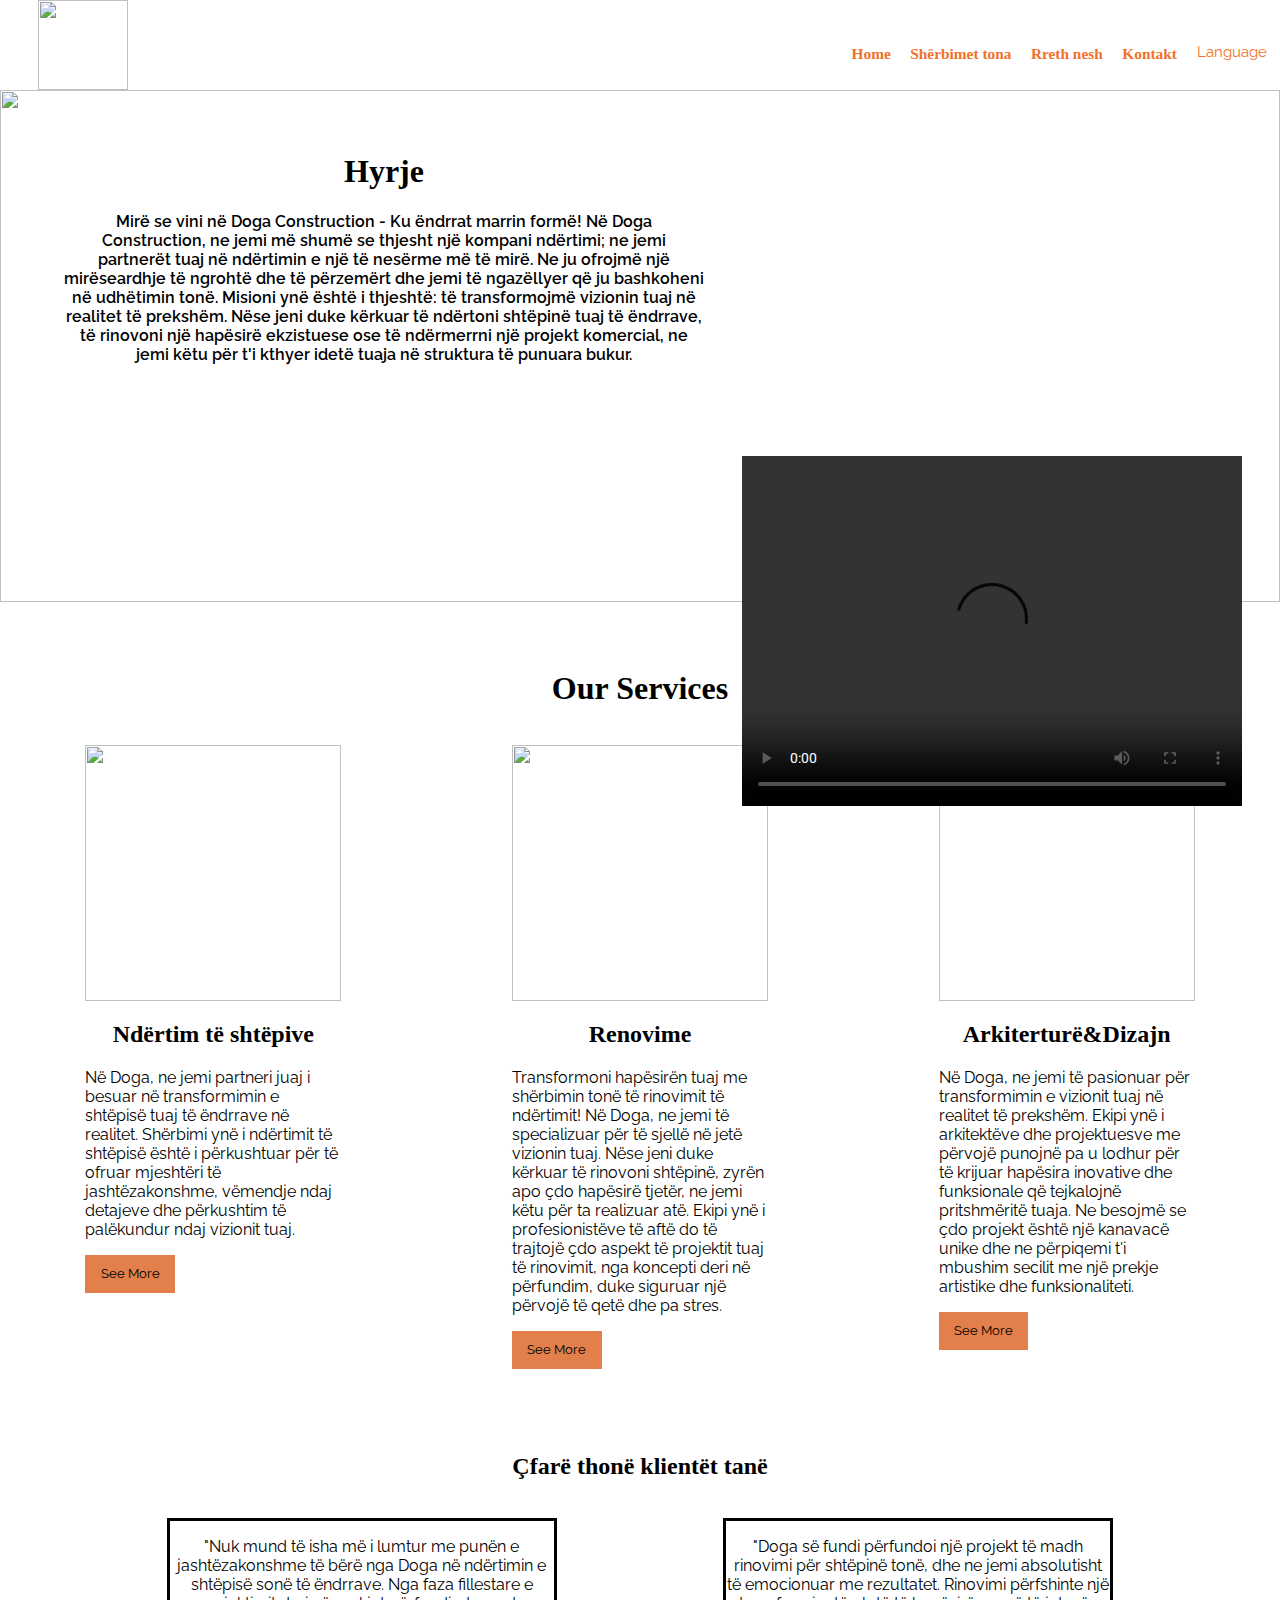
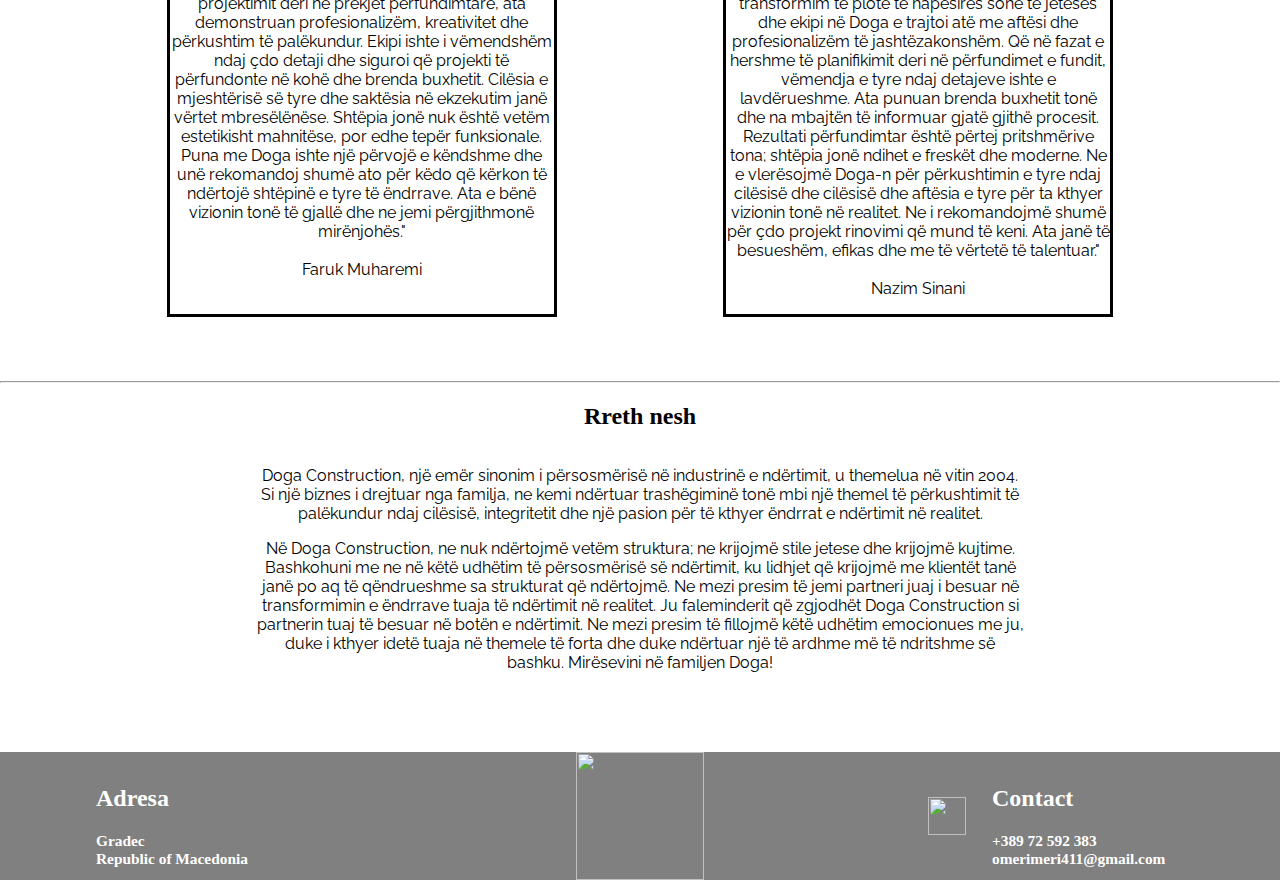
==== index sq.html @ 7307ad21 "Add files via upload" ====
<!DOCTYPE html>
<html lang="en">
    <head>
        <title>DogaGradec.al</title>
        <meta charset="utf-8">
    <meta name="viewport" content="width=device-width, initial-scale=1">
        <link rel="stylesheet" href="css styles/main.css">
        <link href="https://fonts.googleapis.com/css2?family=Raleway:wght@400;500;600;700&family=Roboto:wght@400;500;700&display=swap" rel="stylesheet">
        <script src="https://code.jquery.com/jquery-3.6.0.js" integrity="sha256-H+K7U5CnXl1h5ywQfKtSj8PCmoN9aaq30gDh27Xc0jk=" crossorigin="anonymous"></script>
    </head>
    <body>
        <header>
            <div class="header">
                <div class="logo"><img src="images/Logo 2.png" alt="">
                </div>
                
                <div class="right">
                    <a href="index sq.html">Home</a>
                    <a href="#Projects">Shërbimet tona</a>
                    <a href="#aboutus">Rreth nesh</a>
                    <a href="#contact">Kontakt</a>
                    <div class="dropdown">
                        <button class="dropbutton">
                            <p>Language </p>
                        </button>
                        <div class="dropdown-content">
                            <a href="index.html">Eng </a>
                            <a href="index sq.html">Sq</a>
                            <a href="indexmk.html">Mk</a>
                        </div>
                    </div>

        
                </div>
            </div>
            <img src="images/IMG_0587.JPG" alt="">
            <div class="logo"><img src="images/Logo 2.png"></div>
            <div class="text"><h1>Hyrje</h1><p>Mirë se vini në Doga Construction - Ku ëndrrat marrin formë!

                Në Doga Construction, ne jemi më shumë se thjesht një kompani ndërtimi; ne jemi partnerët tuaj në ndërtimin e një të nesërme më të mirë. Ne ju ofrojmë një mirëseardhje të ngrohtë dhe të përzemërt dhe jemi të ngazëllyer që ju bashkoheni në udhëtimin tonë.
               
                Misioni ynë është i thjeshtë: të transformojmë vizionin tuaj në realitet të prekshëm. Nëse jeni duke kërkuar të ndërtoni shtëpinë tuaj të ëndrrave, të rinovoni një hapësirë ekzistuese ose të ndërmerrni një projekt komercial, ne jemi këtu për t'i kthyer idetë tuaja në struktura të punuara bukur.</p>
            </div>
            <div class="vid">
                <video width="500" height="350" controls>
                    <source src="images/1920X1080 FULL HD.mp4" type="video/mp4">
                  Faqja nuk e suporton formatin e videos.
                  </video>
            </div>
        </header>
        <main>
            <h1 id="Projects">Our Services</h1>
            <div  class="grid">
                <div class="grid1">
                    <div class="img"> <a href="sewer sq.html"><img src="images/house 1.jpeg" alt=""></a> </div>
                    <div>
                        <h2>Ndërtim të shtëpive</h2>
                        <p>Në Doga, ne jemi partneri juaj i besuar në transformimin e shtëpisë tuaj të ëndrrave në realitet. Shërbimi ynë i ndërtimit të shtëpisë është i përkushtuar për të ofruar mjeshtëri të jashtëzakonshme, vëmendje ndaj detajeve dhe përkushtim të palëkundur ndaj vizionit tuaj. </p>
                    </div>
                    <div class="seemore-button"><a href="sewer sq.html"><button>See More</button></a></div>
                </div>
                <div class="grid1">
                    <div class="img"> <a href="Railwork sq.html"><img src="images/Renovations.jpeg" alt=""></a> </div>
                    <div>
                        <h2>Renovime</h2>
                        <p>Transformoni hapësirën tuaj me shërbimin tonë të rinovimit të ndërtimit! Në Doga, ne jemi të specializuar për të sjellë në jetë vizionin tuaj. Nëse jeni duke kërkuar të rinovoni shtëpinë, zyrën apo çdo hapësirë tjetër, ne jemi këtu për ta realizuar atë. Ekipi ynë i profesionistëve të aftë do të trajtojë çdo aspekt të projektit tuaj të rinovimit, nga koncepti deri në përfundim, duke siguruar një përvojë të qetë dhe pa stres. </p>
                    </div>
                    <div class="seemore-button"><a href="Railwork sq.html"><button>See More</button></a></div>
                </div>
                <div class="grid1">
                    <div class="img"> <a href="building sq.html"><img src="images/renderat/WhatsApp Image 2023-10-05 at 20.17.31.jpeg" alt=""></a> </div>
                    <div> 
                        <h2>Arkiterturë&Dizajn</h2>
                        <p>Në Doga, ne jemi të pasionuar për transformimin e vizionit tuaj në realitet të prekshëm. Ekipi ynë i arkitektëve dhe projektuesve me përvojë punojnë pa u lodhur për të krijuar hapësira inovative dhe funksionale që tejkalojnë pritshmëritë tuaja. Ne besojmë se çdo projekt është një kanavacë unike dhe ne përpiqemi t'i mbushim secilit me një prekje artistike dhe funksionaliteti.</p>
                    
                    </div>
                    <div class="seemore-button"><a href="building sq.html"><button>See More</button></a></div>
                </div>
            </div>
            <h2>Çfarë thonë klientët tanë</h2>
            <div class="flex">
                
                <div class="review">
                    <p>"Nuk mund të isha më i lumtur me punën e jashtëzakonshme të bërë nga Doga në ndërtimin e shtëpisë sonë të ëndrrave. Nga faza fillestare e projektimit deri në prekjet përfundimtare, ata demonstruan profesionalizëm, kreativitet dhe përkushtim të palëkundur. Ekipi ishte i vëmendshëm ndaj çdo detaji dhe siguroi që projekti të përfundonte në kohë dhe brenda buxhetit. Cilësia e mjeshtërisë së tyre dhe saktësia në ekzekutim janë vërtet mbresëlënëse. Shtëpia jonë nuk është vetëm estetikisht mahnitëse, por edhe tepër funksionale. Puna me Doga ishte një përvojë e këndshme dhe unë rekomandoj shumë ato për këdo që kërkon të ndërtojë shtëpinë e tyre të ëndrrave. Ata e bënë vizionin tonë të gjallë dhe ne jemi përgjithmonë mirënjohës."
                        <br>
                        <br>Faruk Muharemi
                    </p>
                </div>
                <div class="review">
                    <p>"Doga së fundi përfundoi një projekt të madh rinovimi për shtëpinë tonë, dhe ne jemi absolutisht të emocionuar me rezultatet. Rinovimi përfshinte një transformim të plotë të hapësirës sonë të jetesës dhe ekipi në Doga e trajtoi atë me aftësi dhe profesionalizëm të jashtëzakonshëm. Që në fazat e hershme të planifikimit deri në përfundimet e fundit, vëmendja e tyre ndaj detajeve ishte e lavdërueshme. Ata punuan brenda buxhetit tonë dhe na mbajtën të informuar gjatë gjithë procesit. Rezultati përfundimtar është përtej pritshmërive tona; shtëpia jonë ndihet e freskët dhe moderne. Ne e vlerësojmë Doga-n për përkushtimin e tyre ndaj cilësisë dhe cilësisë dhe aftësia e tyre për ta kthyer vizionin tonë në realitet. Ne i rekomandojmë shumë për çdo projekt rinovimi që mund të keni. Ata janë të besueshëm, efikas dhe me të vërtetë të talentuar."
                        <br>
                        <br>Nazim Sinani
                    </p>
                </div>
            </div>
            <hr>
            <h2 id="aboutus">Rreth nesh</h2>
            <div class="aboutus">
                <div class="aboutustext">
                    <p>Doga Construction, një emër sinonim i përsosmërisë në industrinë e ndërtimit, u themelua në vitin 2004. Si një biznes i drejtuar nga familja, ne kemi ndërtuar trashëgiminë tonë mbi një themel të përkushtimit të palëkundur ndaj cilësisë, integritetit dhe një pasion për të kthyer ëndrrat e ndërtimit në realitet.</p>
                        
                        <p>Në Doga Construction, ne nuk ndërtojmë vetëm struktura; ne krijojmë stile jetese dhe krijojmë kujtime. Bashkohuni me ne në këtë udhëtim të përsosmërisë së ndërtimit, ku lidhjet që krijojmë me klientët tanë janë po aq të qëndrueshme sa strukturat që ndërtojmë. Ne mezi presim të jemi partneri juaj i besuar në transformimin e ëndrrave tuaja të ndërtimit në realitet. Ju faleminderit që zgjodhët Doga Construction si partnerin tuaj të besuar në botën e ndërtimit. Ne mezi presim të fillojmë këtë udhëtim emocionues me ju, duke i kthyer idetë tuaja në themele të forta dhe duke ndërtuar një të ardhme më të ndritshme së bashku. Mirësevini në familjen Doga!</p>
                </div>
                
            </div>
        </main>
        <div id="contact" class="bottom">
            <div class="bottom-flex">
                <div class="bottom-left">
                    <h2>Adresa</h2>
                    <a href="https://maps.app.goo.gl/8ySkb8JTZUdQLyuP9?g_st=ic">Gradec <br>
                        Republic of Macedonia</a>
                </div>
                
                
              
            </div>
            <div class="bottom-center">
                <div class="img-bottom"><img src="images/Logo 2.png" alt=""></div>
            </div>
            <div class="bottom-right">
                <div class="icon-right">
                    <div class="icon"><a href="https://www.facebook.com/profile.php?id=100054574413956&locale=mk_MK"><img src="images/facebook.png" alt=""> </a>
                    </div>
                    <div class="bottom-left">
                        <h2>Contact</h2> 
                        <a href="tel:+389-72-592-383">+389 72 592 383 </a>
                         <a href="mailto:omerimeri411@gmail.com">omerimeri411@gmail.com</a>
                     
                     </div>
                </div>
               
            </div>
        </div>
    </body>
</html>
---- css styles/main.css ----
.dropbutton{
    background-color: #ffffff;
    border: none;
    color: #f1712a;
    font-size: 1.2vw;
    position: absolute;
    right: -6vw;
    top: -1.4vw;
    }
    .dropdown {
        position: relative;
        display: inline-block;
      }
      
      .dropdown-content {
        display: none;
        position: absolute;
        background-color: #ffffff;
        min-width: 8.333vw;
        box-shadow: 0px 8px 16px 0px rgba(0,0,0,0.2);
        z-index: 1;
      }
      
      .dropdown-content a {
        color: #f1712a;
        padding: 0.5vw 0.5vw;
        text-decoration: none;
        display: block; background-color: #ffffff;
      }
      
      .dropdown-content a:hover {background-color: #ffffff;}
      
      .dropdown:hover .dropdown-content {display: block;}
      
      .dropdown:hover .dropbtn {background-color: #3e8e41;}

body{
    margin: 0%;
}
p{
    font-family: 'Raleway', sans-serif;
}
a{
    font: 'Raleway', sans-serif;
    font-size: 1.2vw;
    text-decoration: none;
    font-weight: 550;
    color: #f1712a;
}
a:hover{
    text-decoration: underline;
}
h1{
    text-align: center;
}
h2{
    text-align: center;
}
h3{
    text-align: center;
}
.header{
    height: 7vw;
    background-color: #ffffff;
}
header img{
    width: 100%;
    height: 40vw;
    object-fit: cover;
}
.logo{
    width: 7vw;
    height: 7vw;
    object-fit:cover;
    position: absolute;
    left: 3vw;
    top: 0%;
}
.logo img{
    width: 100%;
    height: 100%;
    object-fit: cover;
}
.text{
    width: 50vw;
    position: absolute;
    text-align: center;
    top: 20vw;
  left: 30%;
  transform: translate(-50%, -50%);
  color: #000000;
  font-weight: 600;
}
.right{
    display: flex;
    flex-direction: row;
    justify-content: space-evenly;
   width: 30vw;
   position: absolute;
   right: 5vw;
   top: 3.5vw;
}
main{
    margin-top: 5vw;
}
.grid{
    margin-top: 3vw;
    display: flex;
    flex-direction: row;
    flex: 1 1 1 1;
    justify-content: space-around;
}
.grid1{
    width: 20vw;
    margin-bottom: 5vw;
    
}
.seemore-button{
    display: flex;
   

}
.vid{
    position: absolute;
    bottom: 7vw;
    right: 3vw;
}
.seemore-button button{
    background-color: #e27f4a;
    color: black;
    font-size: 1vw;
    font-family: 'Raleway', sans-serif;
    border: none;
    height: 3vw;
    width: 7vw;
}

.img{
    width: 20vw;
    height: 20vw;

}
.img img{
    width: 100%;
    height: 100%;
    object-fit: cover;
}
.flex{
    margin-top: 3vw;
    margin-bottom: 5vw;
    display: flex;
    flex-direction: row;
    justify-content: space-evenly;
}
.review{
    width: 30vw;
    text-align: center;
    color: #000000;
    border-style: solid;
}
.aboutus{
    display: grid;
    justify-content: center;margin-bottom: 5vw;
    
   
}
.aboutustext{
    width: 60vw;
    text-align: center;
}
.bottom{
    background-color: grey; 
    color: white;
    display: flex;
    flex-direction: row;
}
.bottom-flex{
    display: flex;
    flex-direction: column;
    width: 35vw;
    align-items: center;
    justify-content: space-evenly;
}
.bottom-left{
    text-align: start;
    display: flex;
    flex-direction: column;
    width: 20vw;
}
.bottom-left h2{
    text-align: start;
}
.bottom-left a{
    color: white;
}
.bottom-center{
    display: flex;
    align-items: center;
    margin-right: 15vw;
}
.img-bottom{
    width: 10vw;
    height: 10vw;
    margin-left: 10vw;
}
.img-bottom img{
    width: 100%;
    height: 100%;
    object-fit: contain;
}
.icon img{
    width: 100%;
    height: 100%; 
}
.bottom-right{
    display: flex;
    flex-direction: row;
    align-items: center;
    justify-content: space-evenly;
    width: 30vw;
}
.icon-right{
    display: flex;
    flex-direction: row;
    align-items: center;
    justify-content: space-evenly;
}
.icon{
    width: 3vw;
    height: 3vw;
    border-width: 1px;
    margin-right: 2vw;
   
}

@media (max-width:1200px){
    p{
        font-size: 2.5vw;
    }
    h1{
        font-size: 4vw;
    }
    h2{
        font-size:3vw;
    }
    a{
       font-size: 2.5vw; 
    }
    .bottom-left a{
        font-size: 2.5vw; 
    }
    .header{
        height: 10vw;
    }
    .logo{
        width: 20vw;
        height: 15vw;
        left: 1vw;
    }
    .dropbutton{
        right: -9vw;
        top: -2.7vw;
        
    }
    .right{
        display: flex;
        flex-direction: row;
        width: 80vw;
    }
    header img{
        height: 80vw;
    }
    .text{
        width: 90vw;
        top: 50vw;
        left: 50vw;
    }
    .grid{
        display: flex;
        flex-direction: column;
        align-items: center;
    }
    .img{
        width: 80vw;
        height: 60vw;
    }
    .grid1{
        width: 80vw;
    }
    .flex{
        display: flex;
        flex-direction: column;
        align-items: center;
    }
    .review{
        width: 80vw;
        margin-bottom: 5vw;
    }
    .aboutustext{
        width: 80vw;
    }
    .bottom-right{
        width: 20vw;
        margin-bottom: 2vw;
    }
    .bottom-left{
        margin-bottom: 2vw;
    }
    .img-bottom{
        width: 15vw;
        height: 15vw;
        margin-left: 5vw;
    }
    .logo{
        width: 8vw;
        height: 8vw;
    }
    .vid{
        width:80vw;
        height: 60vw;
        position: relative;
        margin-left: 12vw;
    }.vid video{
        width: 100%;
        height: 100%;
    }
    .seemore-button button{
        font-size: 2vw; 
        width:15vw;
        height: 7vw;
    }

}
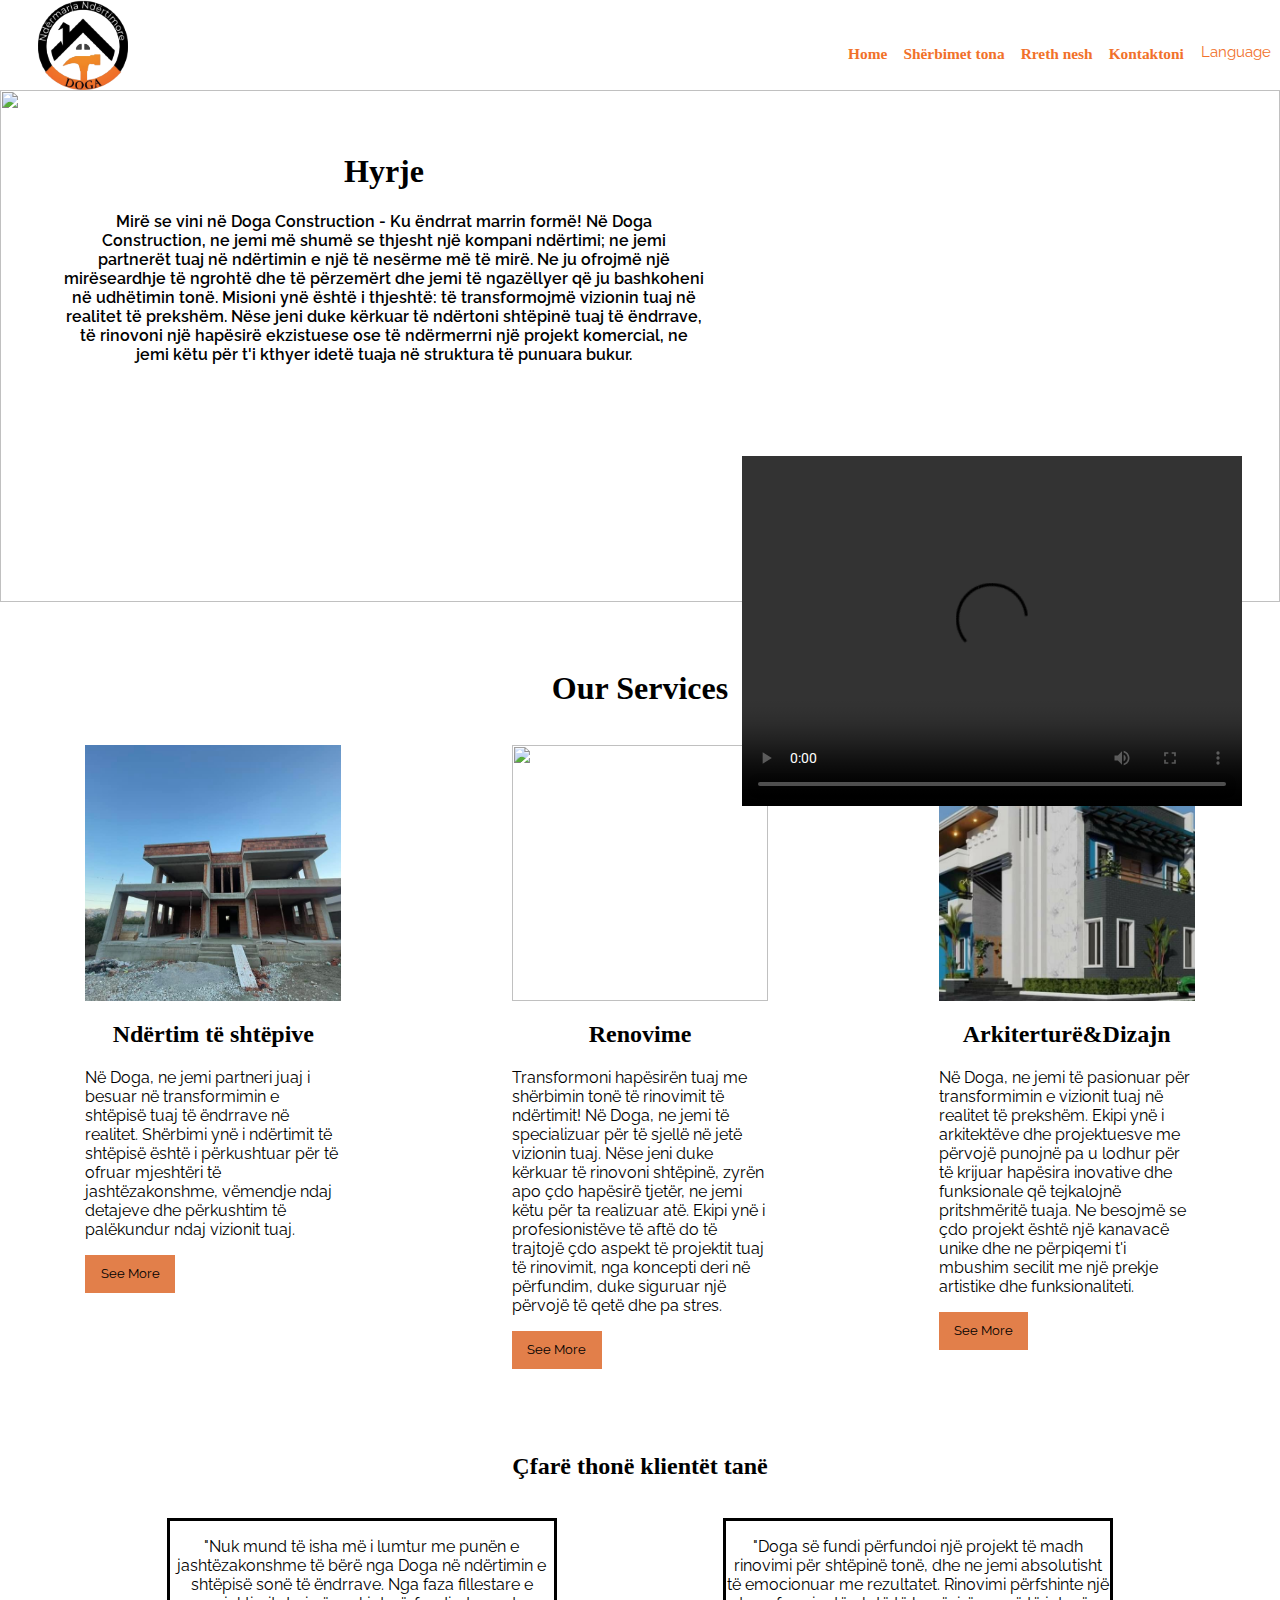
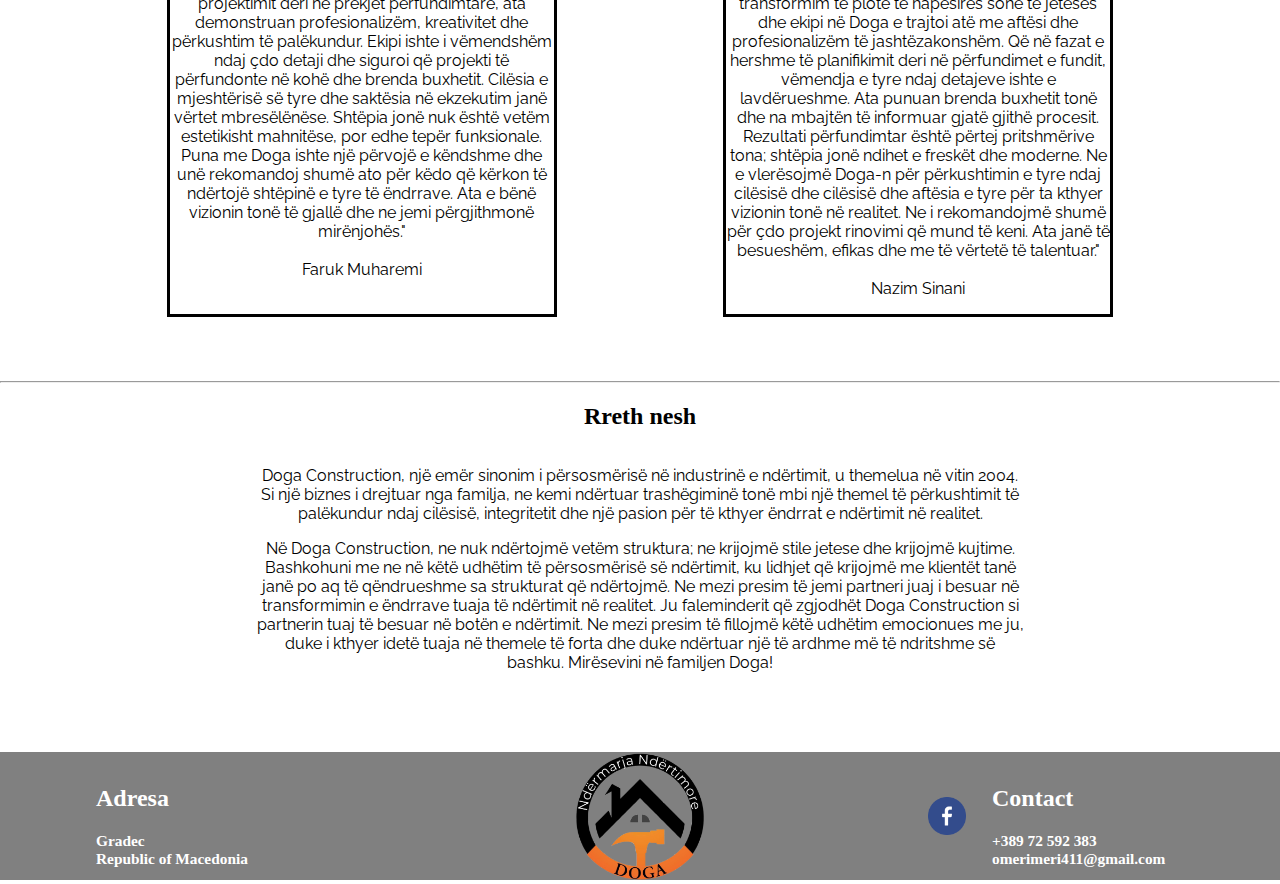
==== commit d244344f: "Add files via upload" ====
--- a/index sq.html
+++ b/index sq.html
@@ -18,7 +18,7 @@
                     <a href="index sq.html">Home</a>
                     <a href="#Projects">Shërbimet tona</a>
                     <a href="#aboutus">Rreth nesh</a>
-                    <a href="#contact">Kontakt</a>
+                    <a href="#contact">Kontaktoni</a>
                     <div class="dropdown">
                         <button class="dropbutton">
                             <p>Language </p>
@@ -33,7 +33,7 @@
         
                 </div>
             </div>
-            <img src="images/IMG_0587.JPG" alt="">
+            <img src="IMG_0587.JPG" alt="">
             <div class="logo"><img src="images/Logo 2.png"></div>
             <div class="text"><h1>Hyrje</h1><p>Mirë se vini në Doga Construction - Ku ëndrrat marrin formë!
 
@@ -43,7 +43,7 @@
             </div>
             <div class="vid">
                 <video width="500" height="350" controls>
-                    <source src="images/1920X1080 FULL HD.mp4" type="video/mp4">
+                    <source src="1920X1080 FULL HD.mp4" type="video/mp4">
                   Faqja nuk e suporton formatin e videos.
                   </video>
             </div>
@@ -52,7 +52,7 @@
             <h1 id="Projects">Our Services</h1>
             <div  class="grid">
                 <div class="grid1">
-                    <div class="img"> <a href="sewer sq.html"><img src="images/house 1.jpeg" alt=""></a> </div>
+                    <div class="img"> <a href="sewer sq.html"><img src="house 1.jpeg" alt=""></a> </div>
                     <div>
                         <h2>Ndërtim të shtëpive</h2>
                         <p>Në Doga, ne jemi partneri juaj i besuar në transformimin e shtëpisë tuaj të ëndrrave në realitet. Shërbimi ynë i ndërtimit të shtëpisë është i përkushtuar për të ofruar mjeshtëri të jashtëzakonshme, vëmendje ndaj detajeve dhe përkushtim të palëkundur ndaj vizionit tuaj. </p>
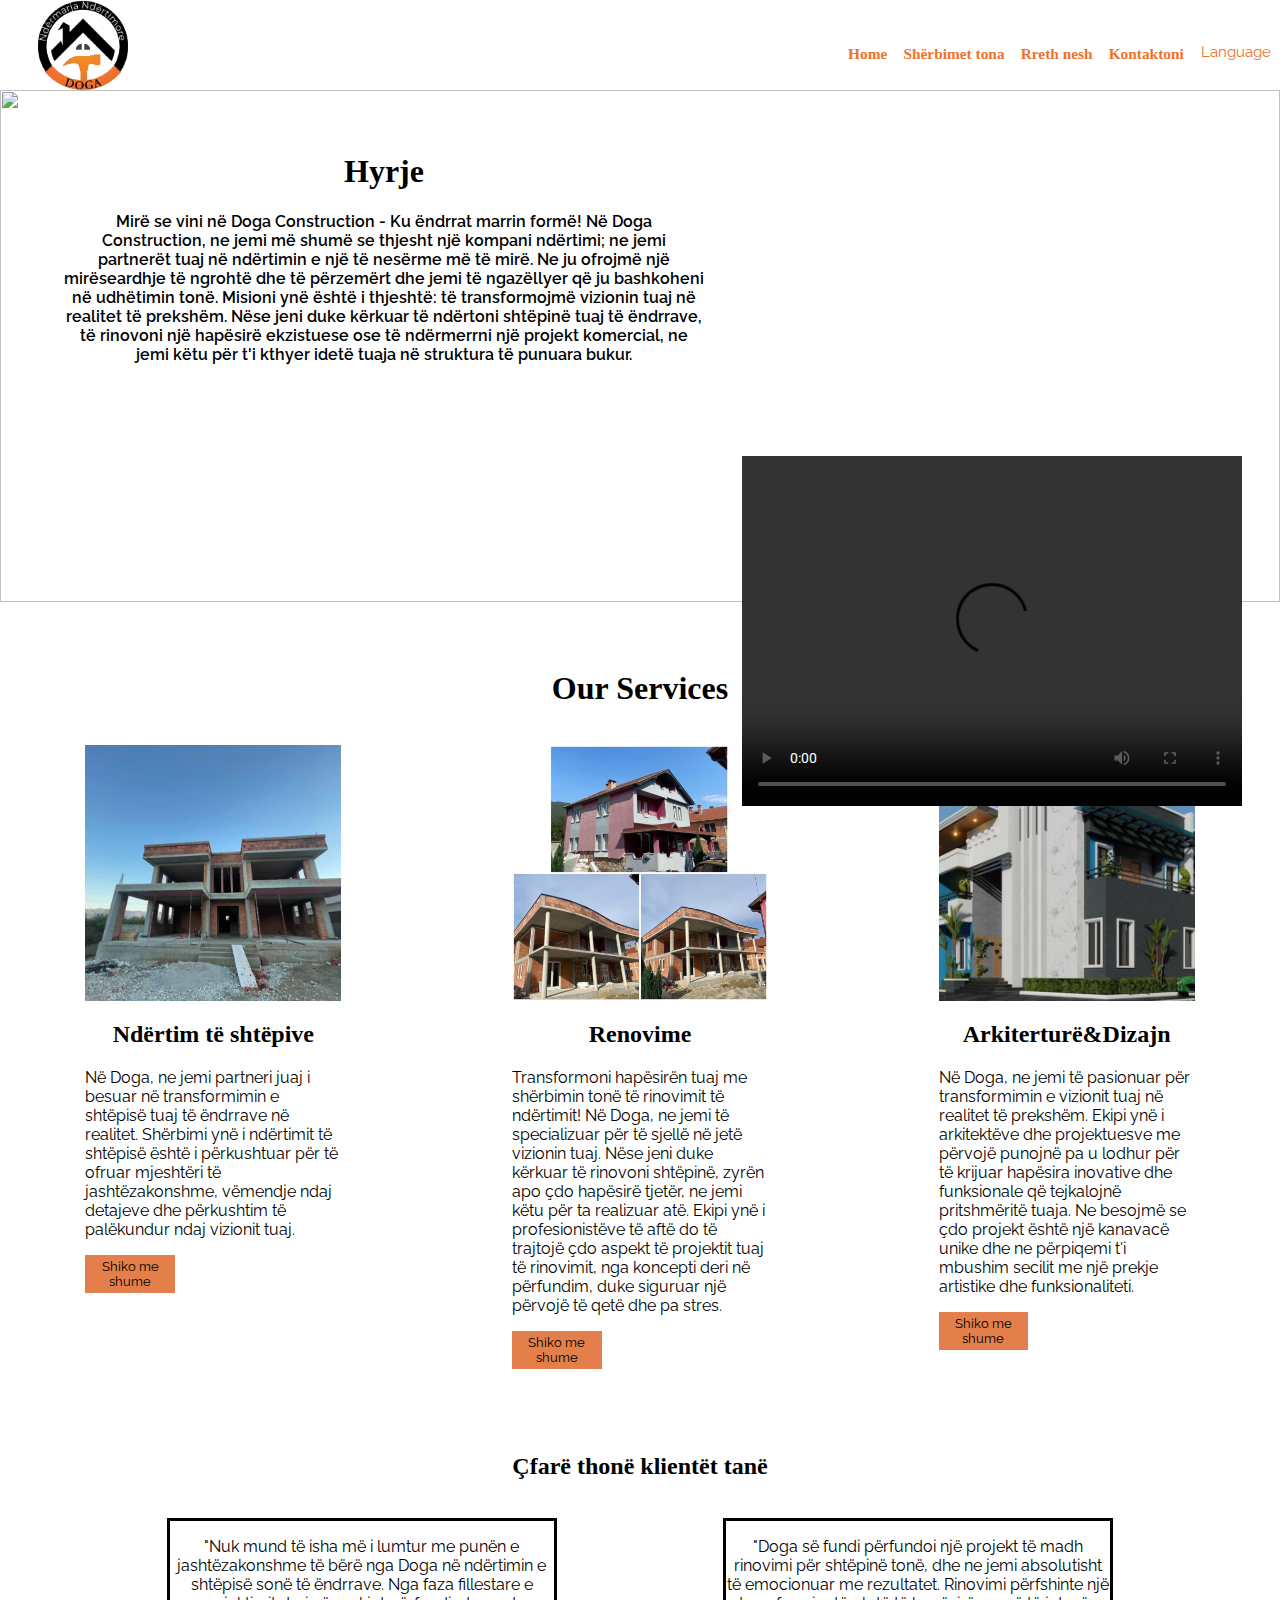
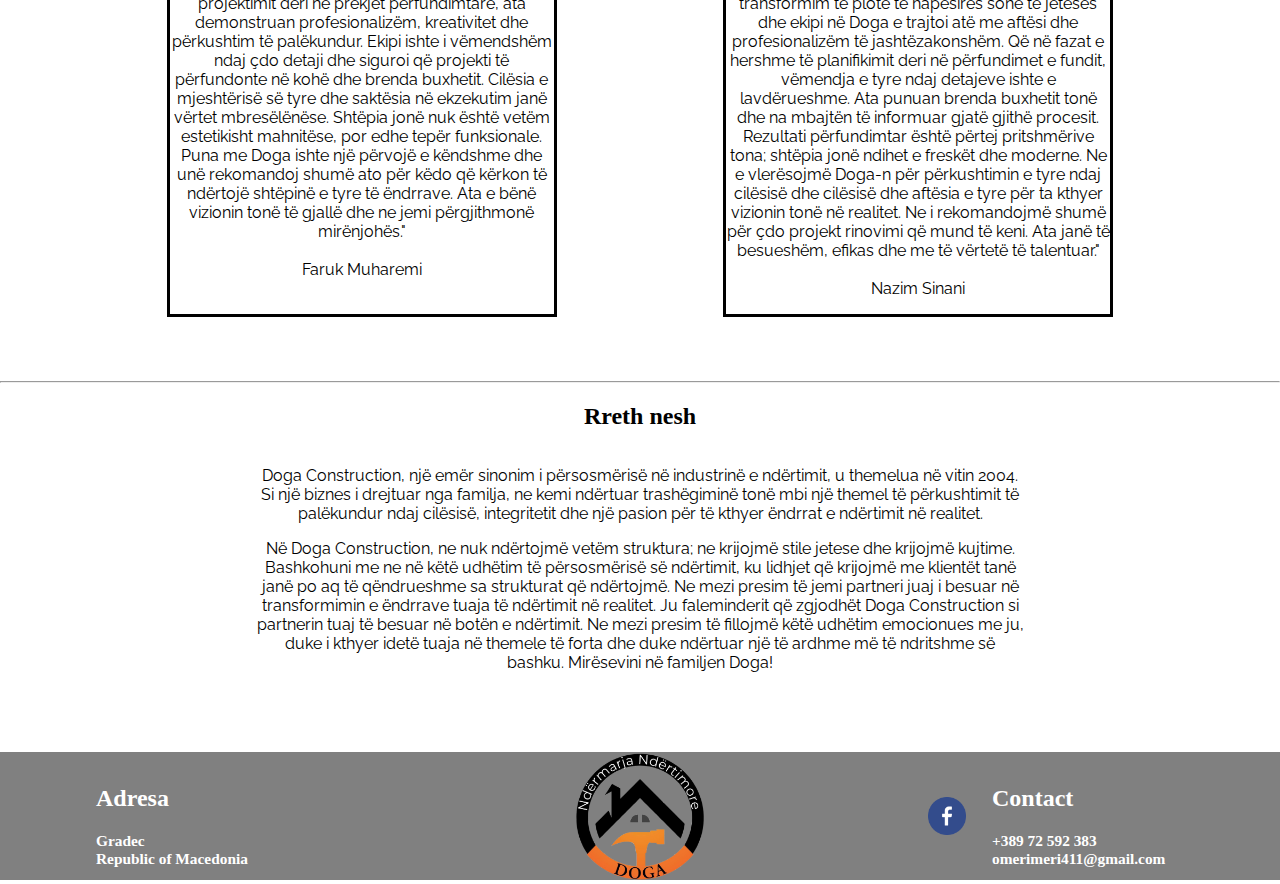
==== commit 022c74b2: "Update index sq.html" ====
--- a/index sq.html
+++ b/index sq.html
@@ -57,7 +57,7 @@
                         <h2>Ndërtim të shtëpive</h2>
                         <p>Në Doga, ne jemi partneri juaj i besuar në transformimin e shtëpisë tuaj të ëndrrave në realitet. Shërbimi ynë i ndërtimit të shtëpisë është i përkushtuar për të ofruar mjeshtëri të jashtëzakonshme, vëmendje ndaj detajeve dhe përkushtim të palëkundur ndaj vizionit tuaj. </p>
                     </div>
-                    <div class="seemore-button"><a href="sewer sq.html"><button>See More</button></a></div>
+                    <div class="seemore-button"><a href="sewer sq.html"><button>Shiko me shume</button></a></div>
                 </div>
                 <div class="grid1">
                     <div class="img"> <a href="Railwork sq.html"><img src="images/Renovations.jpeg" alt=""></a> </div>
@@ -65,7 +65,7 @@
                         <h2>Renovime</h2>
                         <p>Transformoni hapësirën tuaj me shërbimin tonë të rinovimit të ndërtimit! Në Doga, ne jemi të specializuar për të sjellë në jetë vizionin tuaj. Nëse jeni duke kërkuar të rinovoni shtëpinë, zyrën apo çdo hapësirë tjetër, ne jemi këtu për ta realizuar atë. Ekipi ynë i profesionistëve të aftë do të trajtojë çdo aspekt të projektit tuaj të rinovimit, nga koncepti deri në përfundim, duke siguruar një përvojë të qetë dhe pa stres. </p>
                     </div>
-                    <div class="seemore-button"><a href="Railwork sq.html"><button>See More</button></a></div>
+                    <div class="seemore-button"><a href="Railwork sq.html"><button>Shiko me shume</button></a></div>
                 </div>
                 <div class="grid1">
                     <div class="img"> <a href="building sq.html"><img src="images/renderat/WhatsApp Image 2023-10-05 at 20.17.31.jpeg" alt=""></a> </div>
@@ -74,7 +74,7 @@
                         <p>Në Doga, ne jemi të pasionuar për transformimin e vizionit tuaj në realitet të prekshëm. Ekipi ynë i arkitektëve dhe projektuesve me përvojë punojnë pa u lodhur për të krijuar hapësira inovative dhe funksionale që tejkalojnë pritshmëritë tuaja. Ne besojmë se çdo projekt është një kanavacë unike dhe ne përpiqemi t'i mbushim secilit me një prekje artistike dhe funksionaliteti.</p>
                     
                     </div>
-                    <div class="seemore-button"><a href="building sq.html"><button>See More</button></a></div>
+                    <div class="seemore-button"><a href="building sq.html"><button>Shiko me shume</button></a></div>
                 </div>
             </div>
             <h2>Çfarë thonë klientët tanë</h2>
@@ -133,4 +133,4 @@
             </div>
         </div>
     </body>
-</html>+</html>
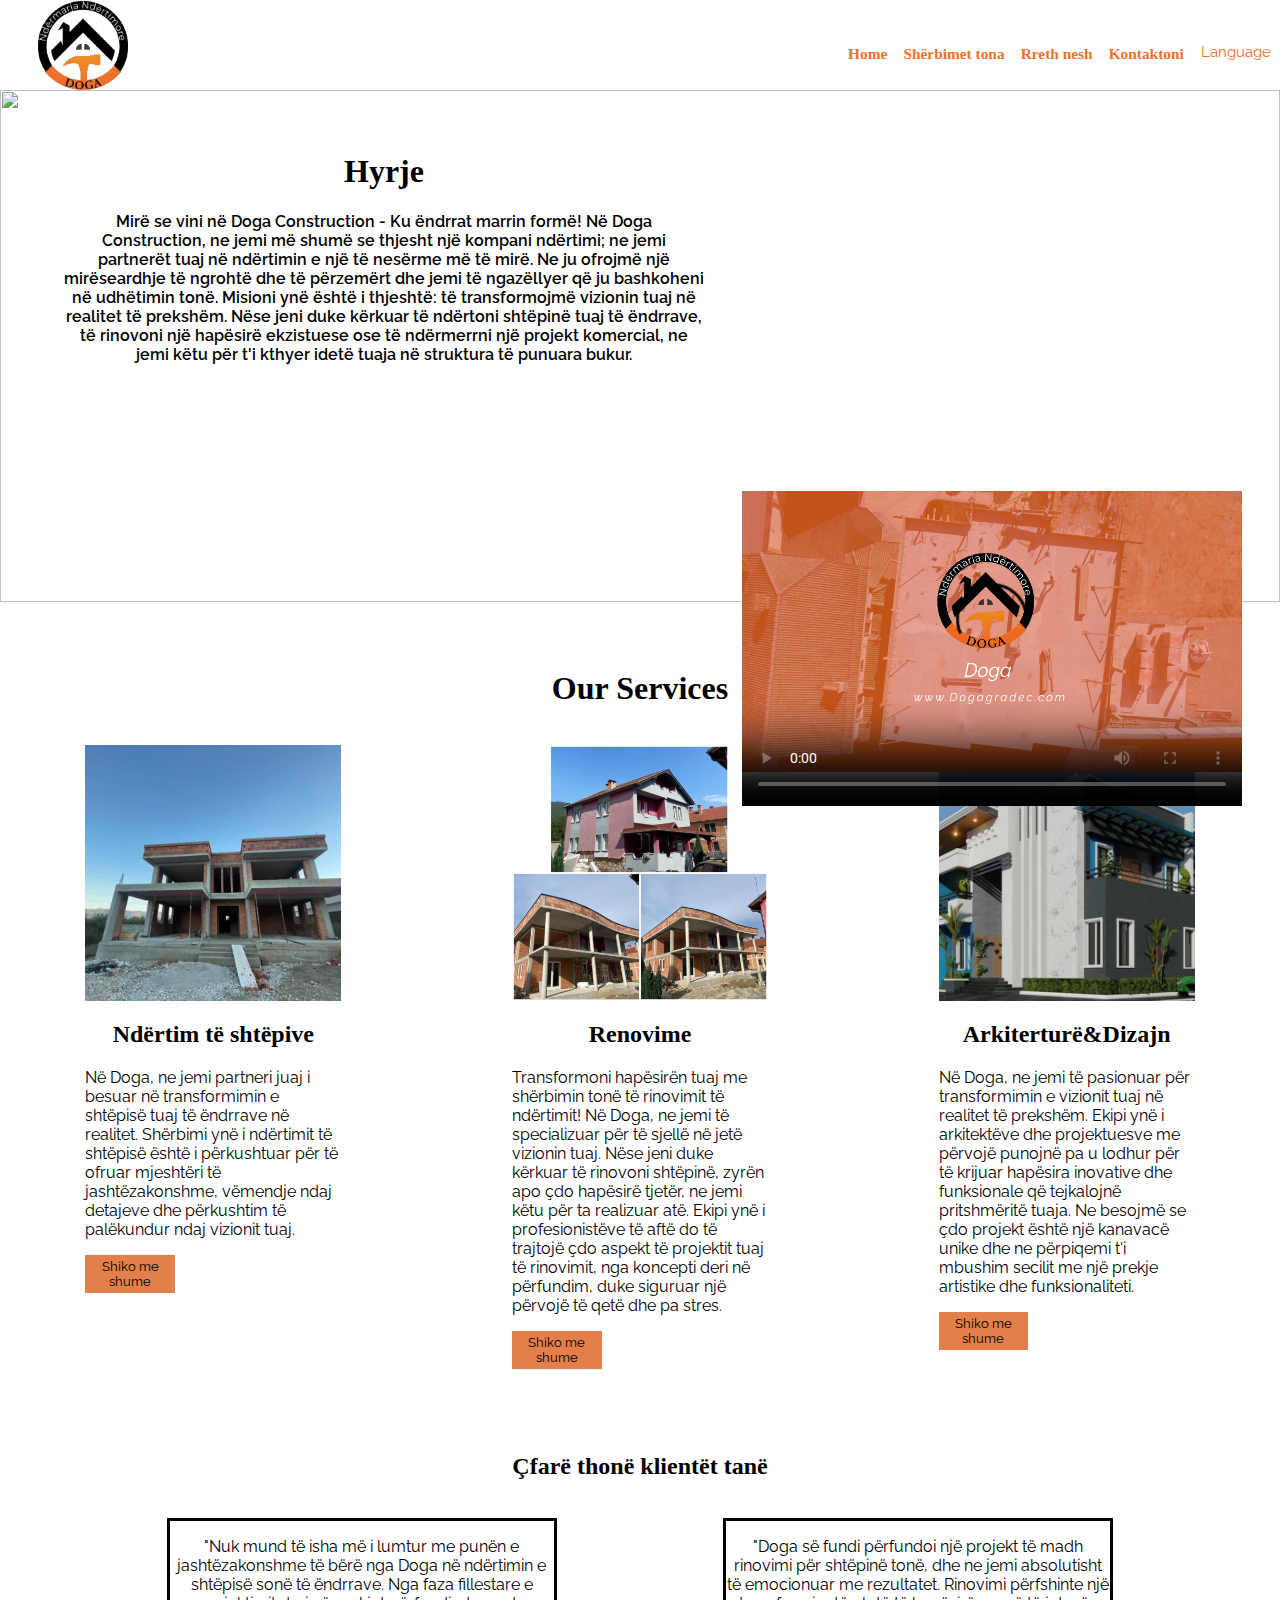
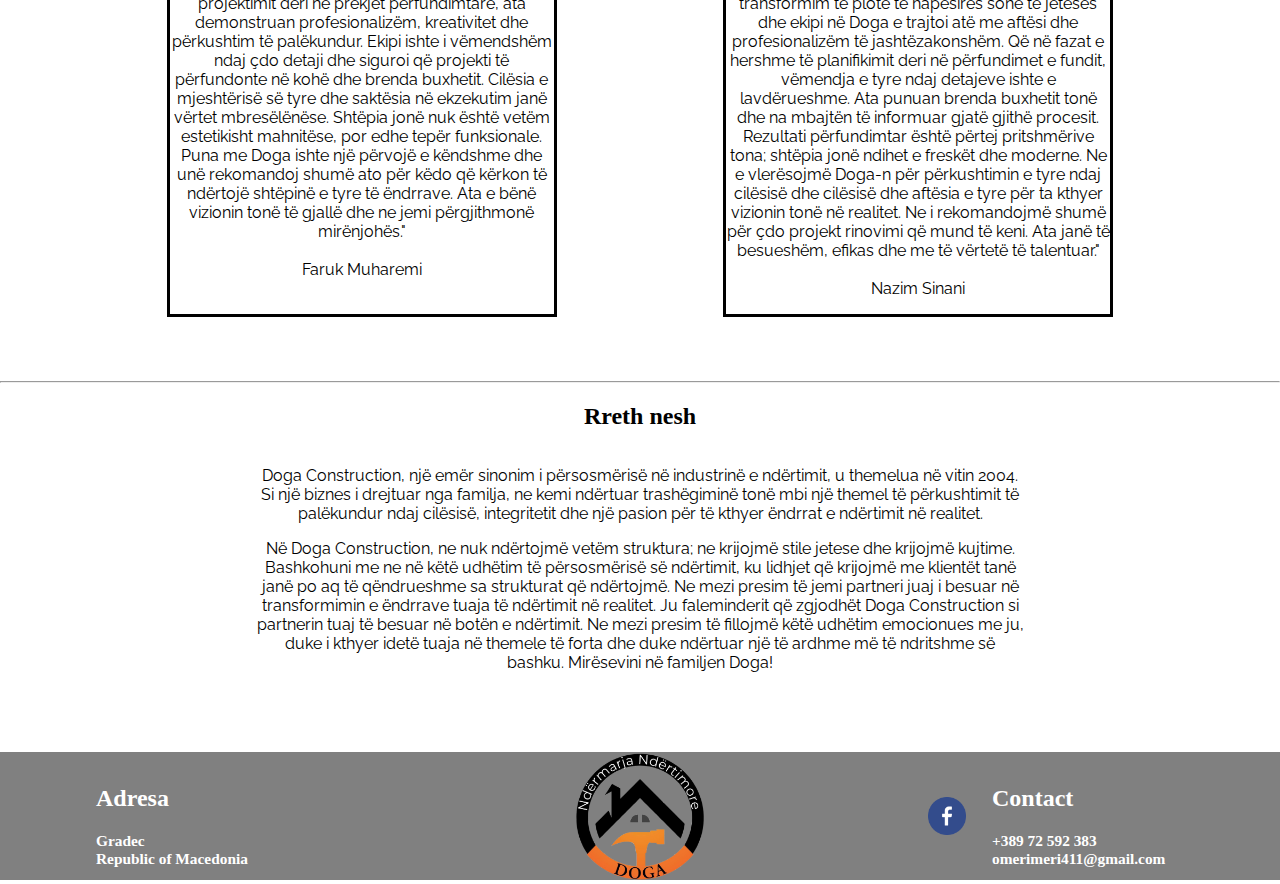
==== commit a5677850: "Update index sq.html" ====
--- a/index sq.html
+++ b/index sq.html
@@ -42,7 +42,7 @@
                 Misioni ynë është i thjeshtë: të transformojmë vizionin tuaj në realitet të prekshëm. Nëse jeni duke kërkuar të ndërtoni shtëpinë tuaj të ëndrrave, të rinovoni një hapësirë ekzistuese ose të ndërmerrni një projekt komercial, ne jemi këtu për t'i kthyer idetë tuaja në struktura të punuara bukur.</p>
             </div>
             <div class="vid">
-                <video width="500" height="350" controls>
+                <video width="500" height="350" controls poster="1920X1080 FULL HD.00_00_13_27.Still001.jpg">
                     <source src="1920X1080 FULL HD.mp4" type="video/mp4">
                   Faqja nuk e suporton formatin e videos.
                   </video>
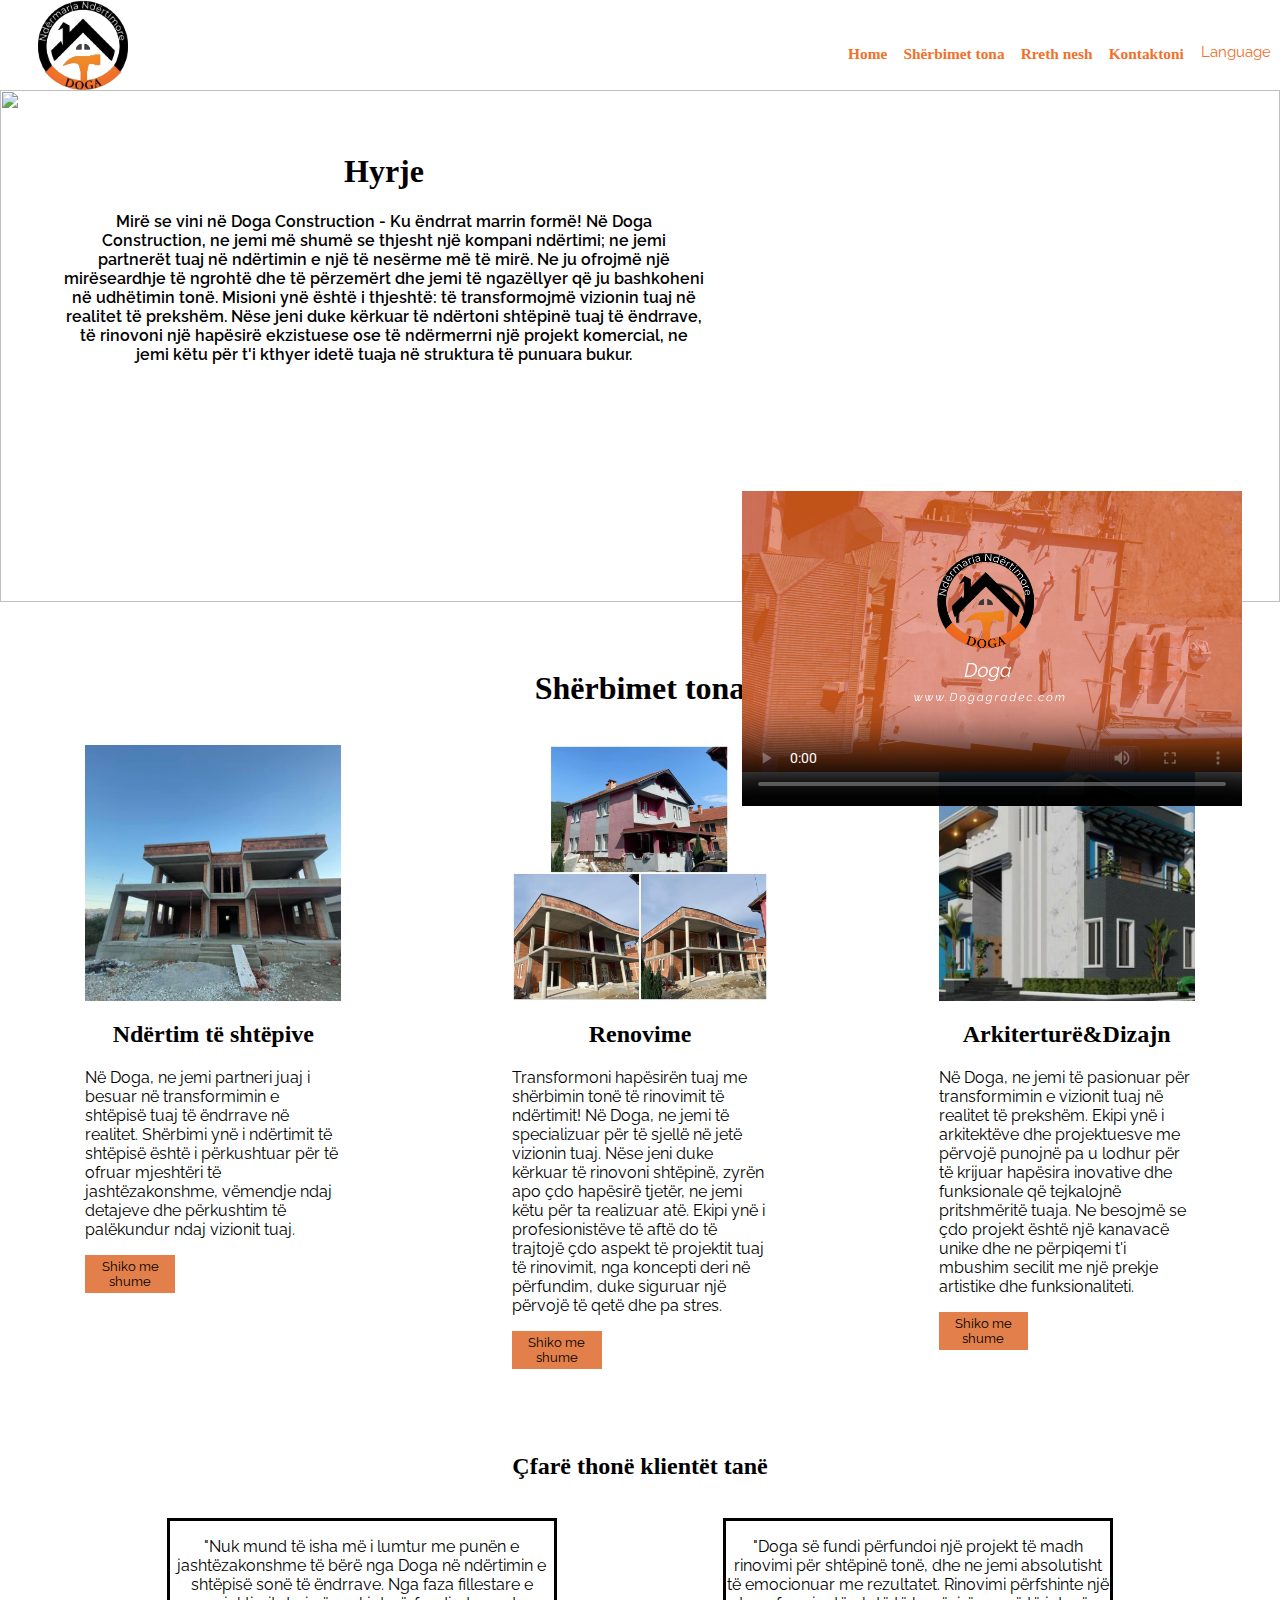
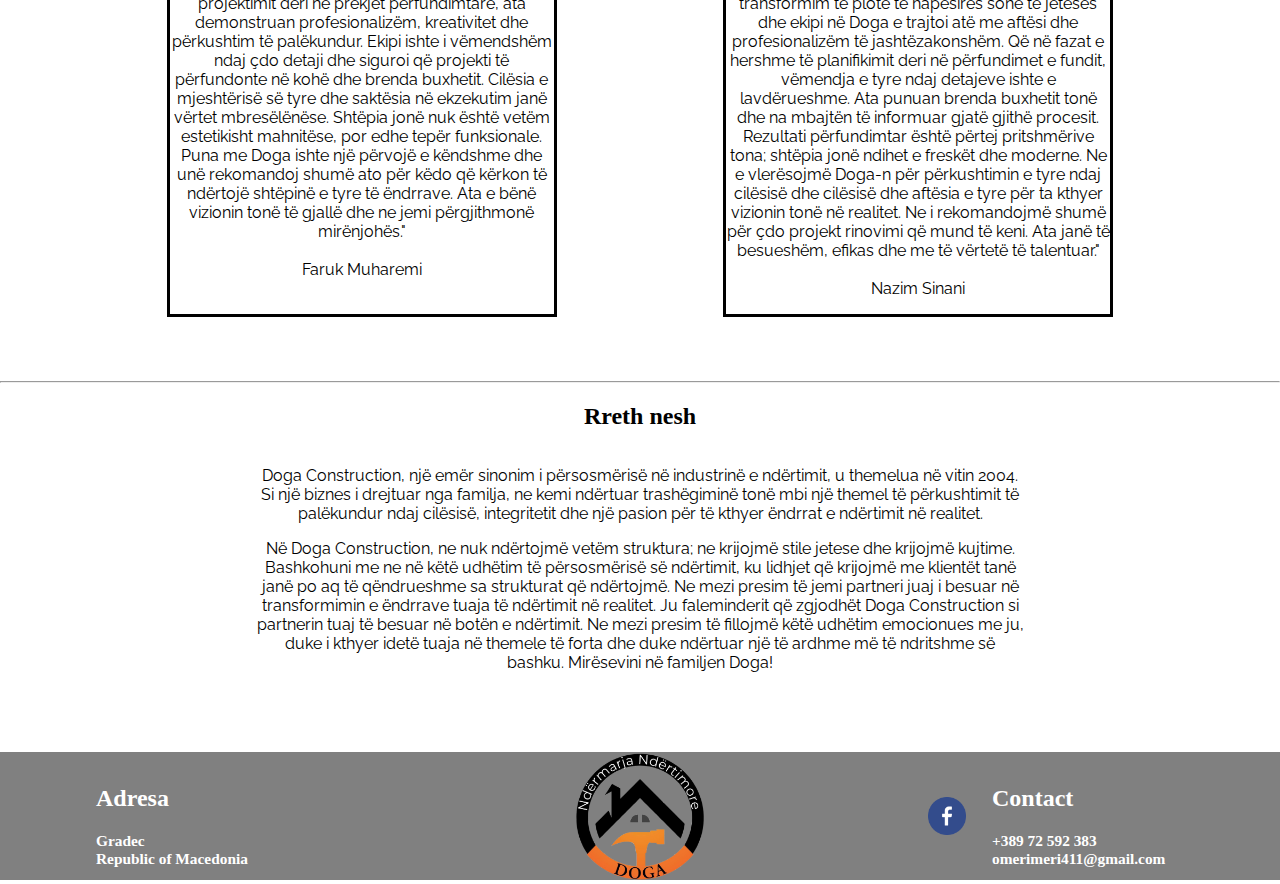
==== commit ddfc9c84: "Update index sq.html" ====
--- a/index sq.html
+++ b/index sq.html
@@ -49,7 +49,7 @@
             </div>
         </header>
         <main>
-            <h1 id="Projects">Our Services</h1>
+            <h1 id="Projects">Shërbimet tona</h1>
             <div  class="grid">
                 <div class="grid1">
                     <div class="img"> <a href="sewer sq.html"><img src="house 1.jpeg" alt=""></a> </div>
